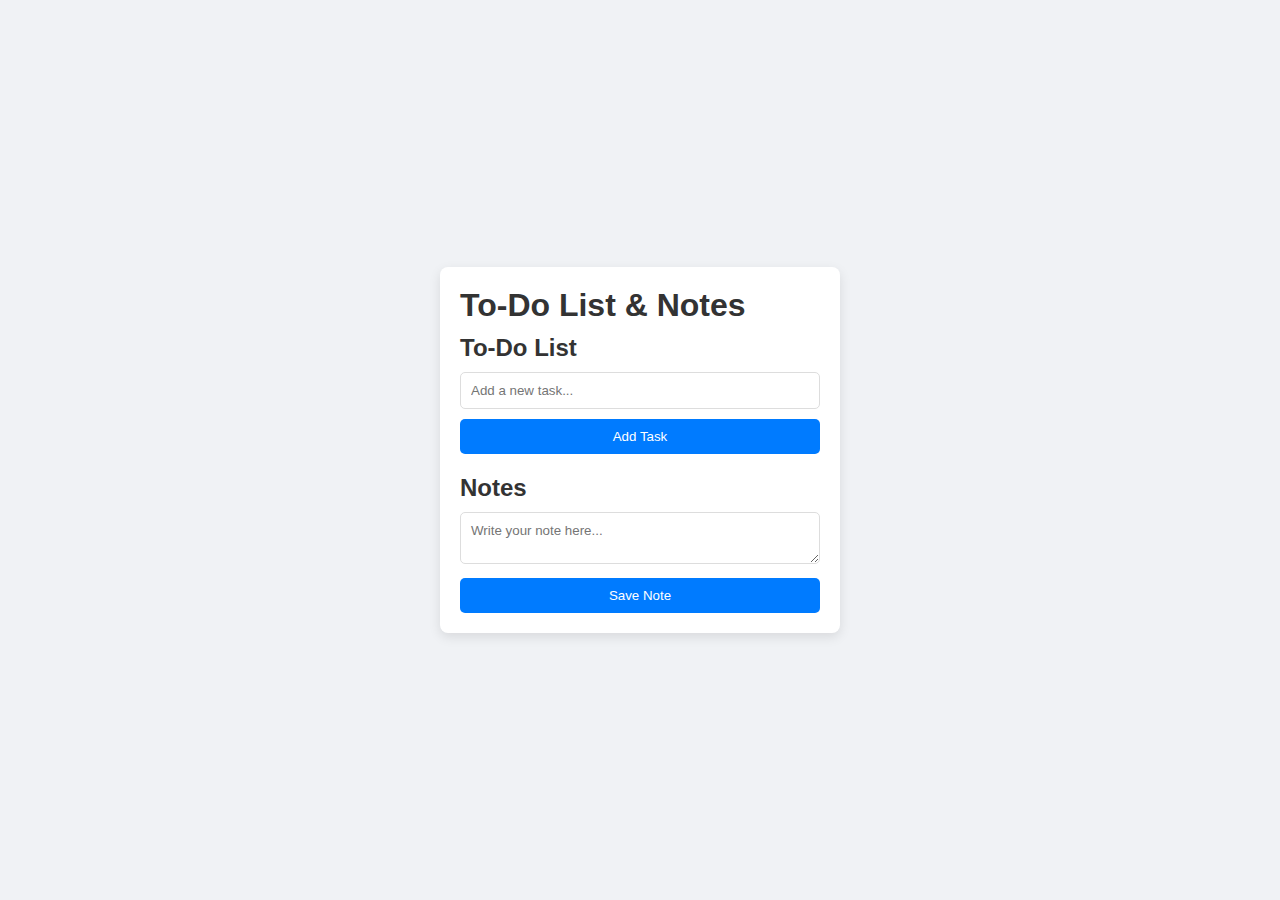
==== index.html @ 189a64a3 "Add files via upload" ====
<!DOCTYPE html>
<html lang="en">
<head>
  <meta charset="UTF-8">
  <meta name="viewport" content="width=device-width, initial-scale=1.0">
  <title>To-Do List & Notes</title>
  <link rel="stylesheet" href="style.css">
  <link rel="manifest" href="manifest.json">
</head>
<body>
  <div class="app">
    <h1>To-Do List & Notes</h1>
    <div class="container">
      <!-- To-Do Section -->
      <section class="todo-section">
        <h2>To-Do List</h2>
        <input type="text" id="taskInput" placeholder="Add a new task...">
        <button onclick="addTask()">Add Task</button>
        <ul id="taskList"></ul>
      </section>

      <!-- Notes Section -->
      <section class="notes-section">
        <h2>Notes</h2>
        <textarea id="noteInput" placeholder="Write your note here..."></textarea>
        <button onclick="saveNote()">Save Note</button>
        <div id="savedNotes"></div>
      </section>
    </div>
  </div>
  <script src="script.js"></script>
</body>
</html>
---- style.css ----
* {
    margin: 0;
    padding: 0;
    box-sizing: border-box;
    font-family: Arial, sans-serif;
  }
  
  body {
    display: flex;
    justify-content: center;
    align-items: center;
    min-height: 100vh;
    background: #f0f2f5;
  }
  
  .app {
    background: #ffffff;
    padding: 20px;
    border-radius: 8px;
    box-shadow: 0px 4px 12px rgba(0, 0, 0, 0.1);
    width: 90%;
    max-width: 400px;
  }
  
  h1, h2 {
    color: #333;
  }
  
  .container {
    margin-top: 10px;
  }
  
  input, textarea {
    width: 100%;
    padding: 10px;
    margin: 10px 0;
    border: 1px solid #ddd;
    border-radius: 5px;
  }
  
  button {
    width: 100%;
    padding: 10px;
    background-color: #007bff;
    color: #fff;
    border: none;
    border-radius: 5px;
    cursor: pointer;
  }
  
  button:hover {
    background-color: #0056b3;
  }
  
  #taskList {
    list-style: none;
    margin: 20px 0;
  }
  
  #taskList li {
    display: flex;
    justify-content: space-between;
    padding: 8px 10px;
    background: #f9f9f9;
    margin-bottom: 5px;
    border-radius: 5px;
  }
  
  #savedNotes p {
    margin: 5px 0;
    padding: 8px;
    background: #f9f9f9;
    border-radius: 5px;
  }
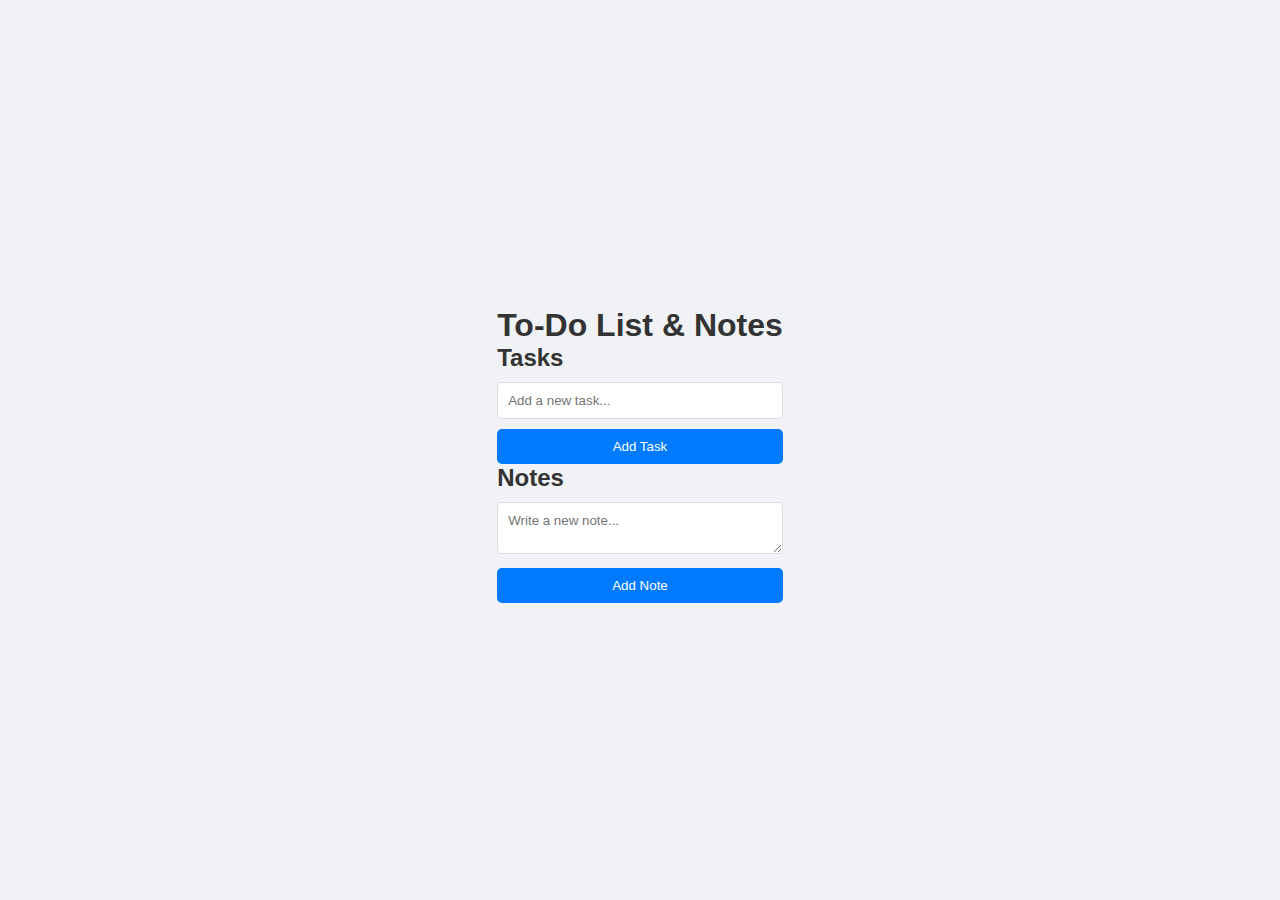
==== commit 1b2a37af: "Update index.html" ====
--- a/index.html
+++ b/index.html
@@ -1,33 +1,32 @@
 <!DOCTYPE html>
 <html lang="en">
 <head>
-  <meta charset="UTF-8">
-  <meta name="viewport" content="width=device-width, initial-scale=1.0">
-  <title>To-Do List & Notes</title>
-  <link rel="stylesheet" href="style.css">
-  <link rel="manifest" href="manifest.json">
+    <meta charset="UTF-8">
+    <meta name="viewport" content="width=device-width, initial-scale=1.0">
+    <link rel="stylesheet" href="style.css">
+    <title>To-Do List & Notes</title>
 </head>
 <body>
-  <div class="app">
-    <h1>To-Do List & Notes</h1>
     <div class="container">
-      <!-- To-Do Section -->
-      <section class="todo-section">
-        <h2>To-Do List</h2>
-        <input type="text" id="taskInput" placeholder="Add a new task...">
-        <button onclick="addTask()">Add Task</button>
-        <ul id="taskList"></ul>
-      </section>
+        <h1>To-Do List & Notes</h1>
+        
+        <!-- To-Do Section -->
+        <div class="section" id="todo-section">
+            <h2>Tasks</h2>
+            <input type="text" id="task-input" placeholder="Add a new task...">
+            <button onclick="addTask()">Add Task</button>
+            <ul id="task-list"></ul>
+        </div>
+        
+        <!-- Notes Section -->
+        <div class="section" id="notes-section">
+            <h2>Notes</h2>
+            <textarea id="note-input" placeholder="Write a new note..."></textarea>
+            <button onclick="addNote()">Add Note</button>
+            <ul id="note-list"></ul>
+        </div>
+    </div>
 
-      <!-- Notes Section -->
-      <section class="notes-section">
-        <h2>Notes</h2>
-        <textarea id="noteInput" placeholder="Write your note here..."></textarea>
-        <button onclick="saveNote()">Save Note</button>
-        <div id="savedNotes"></div>
-      </section>
-    </div>
-  </div>
-  <script src="script.js"></script>
+    <script src="script.js"></script>
 </body>
 </html>
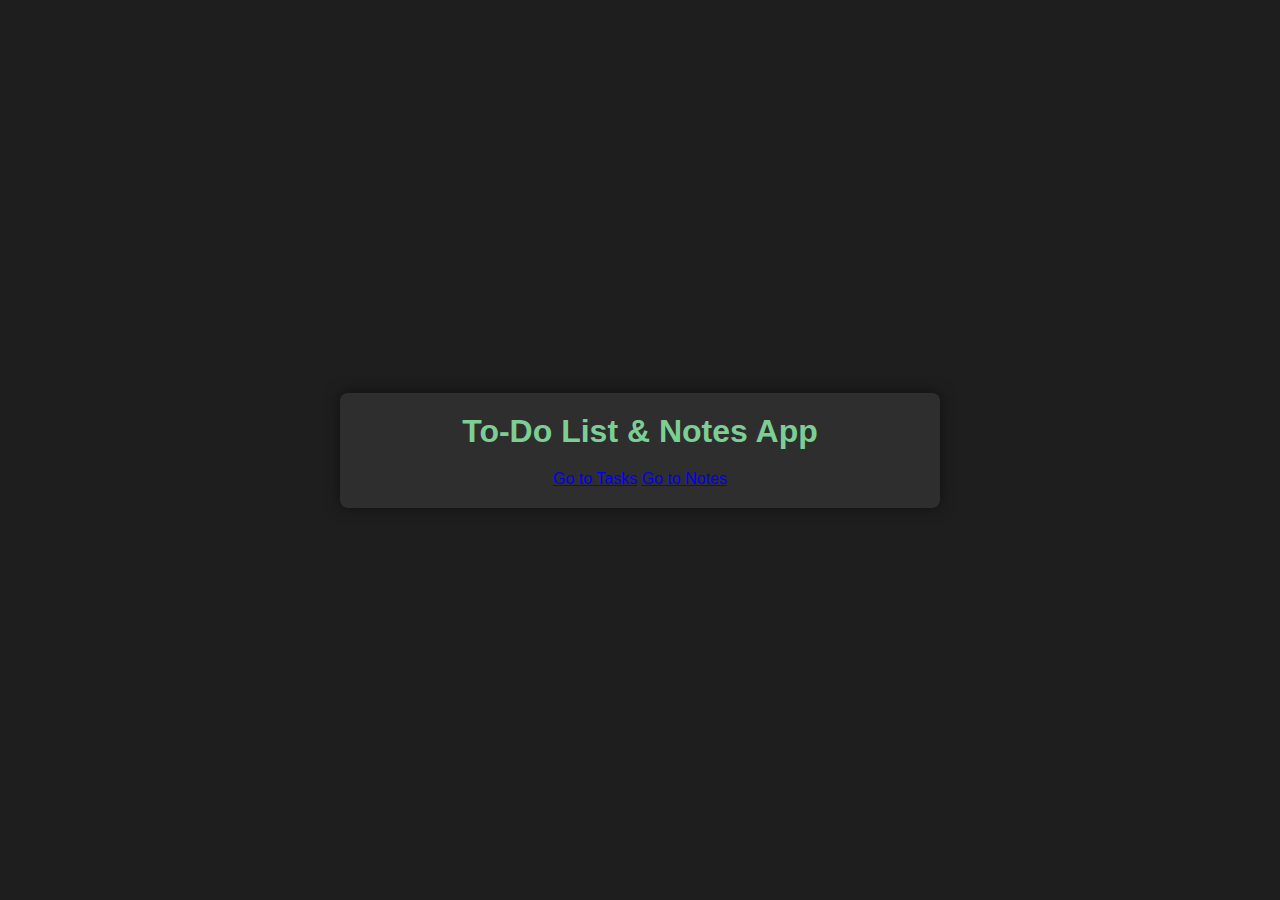
==== commit 800454ad: "Update index.html" ====
--- a/index.html
+++ b/index.html
@@ -4,29 +4,20 @@
     <meta charset="UTF-8">
     <meta name="viewport" content="width=device-width, initial-scale=1.0">
     <link rel="stylesheet" href="style.css">
+    <link rel="manifest" href="manifest.json">
     <title>To-Do List & Notes</title>
 </head>
 <body>
     <div class="container">
-        <h1>To-Do List & Notes</h1>
-        
-        <!-- To-Do Section -->
-        <div class="section" id="todo-section">
-            <h2>Tasks</h2>
-            <input type="text" id="task-input" placeholder="Add a new task...">
-            <button onclick="addTask()">Add Task</button>
-            <ul id="task-list"></ul>
-        </div>
-        
-        <!-- Notes Section -->
-        <div class="section" id="notes-section">
-            <h2>Notes</h2>
-            <textarea id="note-input" placeholder="Write a new note..."></textarea>
-            <button onclick="addNote()">Add Note</button>
-            <ul id="note-list"></ul>
-        </div>
+        <h1>To-Do List & Notes App</h1>
+        <a href="tasks.html" class="button">Go to Tasks</a>
+        <a href="notes.html" class="button">Go to Notes</a>
     </div>
 
-    <script src="script.js"></script>
+    <script>
+        if ('serviceWorker' in navigator) {
+            navigator.serviceWorker.register('/sw.js');
+        }
+    </script>
 </body>
 </html>
--- a/style.css
+++ b/style.css
@@ -1,75 +1,89 @@
+/* General Styles */
 * {
     margin: 0;
     padding: 0;
     box-sizing: border-box;
     font-family: Arial, sans-serif;
-  }
-  
-  body {
+}
+
+body {
+    background-color: #1e1e1e;
+    color: #f1f1f1;
     display: flex;
     justify-content: center;
     align-items: center;
     min-height: 100vh;
-    background: #f0f2f5;
-  }
-  
-  .app {
-    background: #ffffff;
+}
+
+.container {
+    max-width: 600px;
+    width: 90%;
     padding: 20px;
+    background-color: #2e2e2e;
     border-radius: 8px;
-    box-shadow: 0px 4px 12px rgba(0, 0, 0, 0.1);
-    width: 90%;
-    max-width: 400px;
-  }
-  
-  h1, h2 {
-    color: #333;
-  }
-  
-  .container {
-    margin-top: 10px;
-  }
-  
-  input, textarea {
+    box-shadow: 0px 0px 15px rgba(0, 0, 0, 0.5);
+    text-align: center;
+}
+
+h1 {
+    color: #7dce94;
+    margin-bottom: 20px;
+}
+
+.section {
+    margin-top: 20px;
+}
+
+input[type="text"], textarea {
     width: 100%;
     padding: 10px;
-    margin: 10px 0;
-    border: 1px solid #ddd;
+    margin-top: 10px;
+    background-color: #3c3c3c;
+    color: #f1f1f1;
+    border: none;
     border-radius: 5px;
-  }
-  
-  button {
-    width: 100%;
-    padding: 10px;
-    background-color: #007bff;
-    color: #fff;
+}
+
+button {
+    padding: 10px 15px;
+    margin-top: 10px;
+    background-color: #7dce94;
     border: none;
     border-radius: 5px;
     cursor: pointer;
-  }
-  
-  button:hover {
-    background-color: #0056b3;
-  }
-  
-  #taskList {
-    list-style: none;
-    margin: 20px 0;
-  }
-  
-  #taskList li {
+    color: #1e1e1e;
+    font-weight: bold;
+}
+
+button:hover {
+    background-color: #64b07a;
+}
+
+ul {
+    list-style-type: none;
+    padding: 0;
+    margin-top: 15px;
+}
+
+li {
+    background-color: #3c3c3c;
+    margin-bottom: 10px;
+    padding: 10px;
+    border-radius: 5px;
     display: flex;
     justify-content: space-between;
-    padding: 8px 10px;
-    background: #f9f9f9;
-    margin-bottom: 5px;
-    border-radius: 5px;
-  }
-  
-  #savedNotes p {
-    margin: 5px 0;
-    padding: 8px;
-    background: #f9f9f9;
-    border-radius: 5px;
-  }
-  +    align-items: center;
+}
+
+.delete-btn {
+    background-color: #ff5f5f;
+    color: white;
+    border: none;
+    padding: 5px;
+    border-radius: 3px;
+    cursor: pointer;
+}
+
+.delete-btn:hover {
+    background-color: #ff3838;
+}
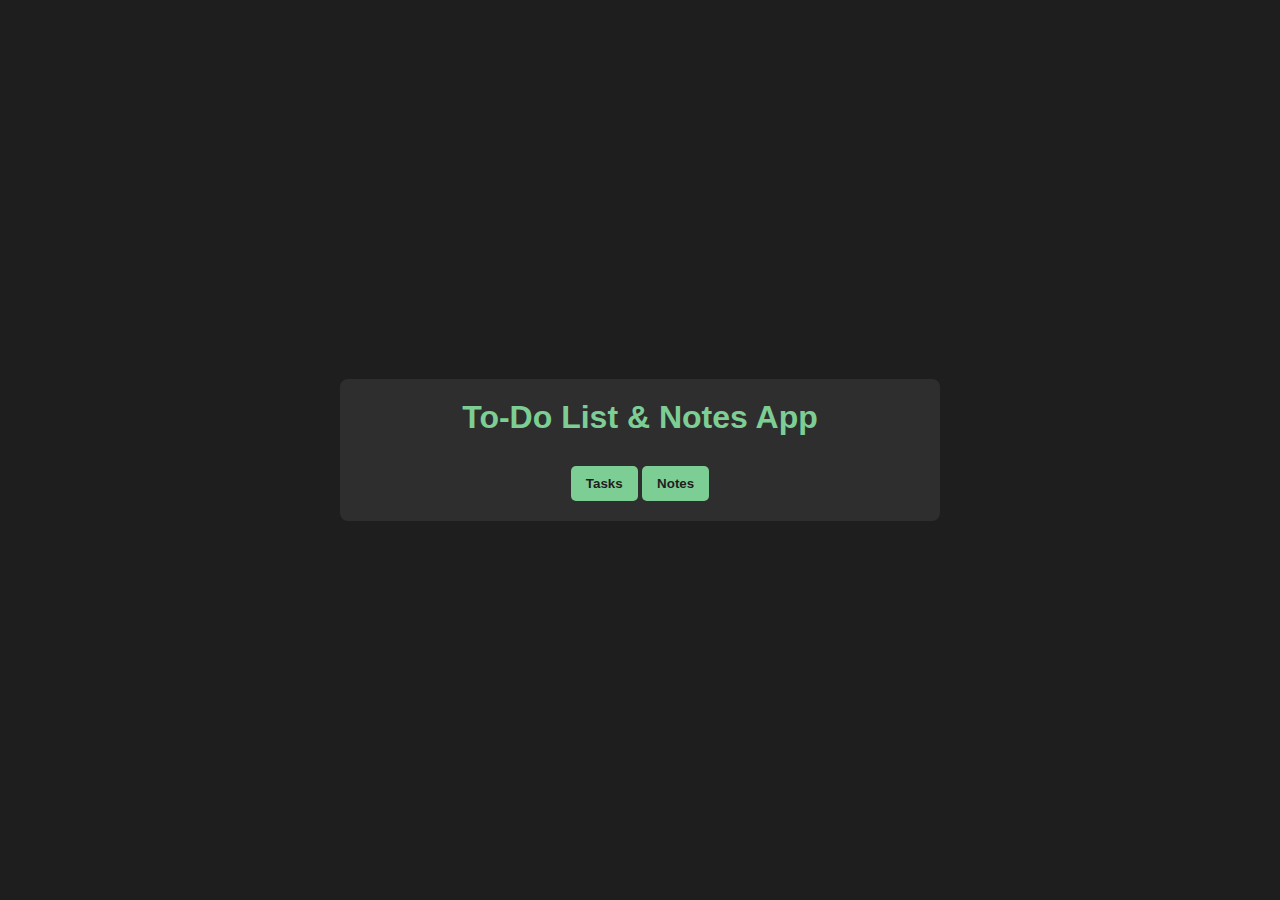
==== commit 1fc2badf: "Update index.html" ====
--- a/index.html
+++ b/index.html
@@ -10,8 +10,8 @@
 <body>
     <div class="container">
         <h1>To-Do List & Notes App</h1>
-        <a href="tasks.html" class="button">Go to Tasks</a>
-        <a href="notes.html" class="button">Go to Notes</a>
+        <a href="tasks.html" class="button"><button>Tasks</button></a>
+        <a href="notes.html" class="button"><button>Notes</button></a>
     </div>
 
     <script>
--- a/style.css
+++ b/style.css
@@ -1,89 +1,67 @@
 /* General Styles */
 * {
-    margin: 0;
-    padding: 0;
-    box-sizing: border-box;
-    font-family: Arial, sans-serif;
+  margin: 0;
+  padding: 0;
+  box-sizing: border-box;
+  font-family: Arial, sans-serif;
 }
 
 body {
-    background-color: #1e1e1e;
-    color: #f1f1f1;
-    display: flex;
-    justify-content: center;
-    align-items: center;
-    min-height: 100vh;
+  background-color: #1e1e1e;
+  color: #f1f1f1;
+  display: flex;
+  justify-content: center;
+  align-items: center;
+  min-height: 100vh;
 }
 
 .container {
-    max-width: 600px;
-    width: 90%;
-    padding: 20px;
-    background-color: #2e2e2e;
-    border-radius: 8px;
-    box-shadow: 0px 0px 15px rgba(0, 0, 0, 0.5);
-    text-align: center;
+  max-width: 600px;
+  width: 90%;
+  padding: 20px;
+  background-color: #2e2e2e;
+  border-radius: 8px;
+  text-align: center;
 }
 
 h1 {
-    color: #7dce94;
-    margin-bottom: 20px;
-}
-
-.section {
-    margin-top: 20px;
+  color: #7dce94;
+  margin-bottom: 20px;
 }
 
 input[type="text"], textarea {
-    width: 100%;
-    padding: 10px;
-    margin-top: 10px;
-    background-color: #3c3c3c;
-    color: #f1f1f1;
-    border: none;
-    border-radius: 5px;
+  width: 100%;
+  padding: 10px;
+  margin-top: 10px;
+  background-color: #3c3c3c;
+  color: #f1f1f1;
+  border: none;
+  border-radius: 5px;
 }
 
 button {
-    padding: 10px 15px;
-    margin-top: 10px;
-    background-color: #7dce94;
-    border: none;
-    border-radius: 5px;
-    cursor: pointer;
-    color: #1e1e1e;
-    font-weight: bold;
-}
-
-button:hover {
-    background-color: #64b07a;
+  padding: 10px 15px;
+  margin-top: 10px;
+  background-color: #7dce94;
+  border: none;
+  border-radius: 5px;
+  cursor: pointer;
+  color: #1e1e1e;
+  font-weight: bold;
 }
 
 ul {
-    list-style-type: none;
-    padding: 0;
-    margin-top: 15px;
+  list-style-type: none;
+  padding: 0;
+  margin-top: 15px;
 }
 
 li {
-    background-color: #3c3c3c;
-    margin-bottom: 10px;
-    padding: 10px;
-    border-radius: 5px;
-    display: flex;
-    justify-content: space-between;
-    align-items: center;
+  background-color: #3c3c3c;
+  margin-bottom: 10px;
+  padding: 10px;
+  border-radius: 5px;
+  display: flex;
+  justify-content: space-between;
+  align-items: center;
 }
-
-.delete-btn {
-    background-color: #ff5f5f;
-    color: white;
-    border: none;
-    padding: 5px;
-    border-radius: 3px;
-    cursor: pointer;
-}
-
-.delete-btn:hover {
-    background-color: #ff3838;
-}
